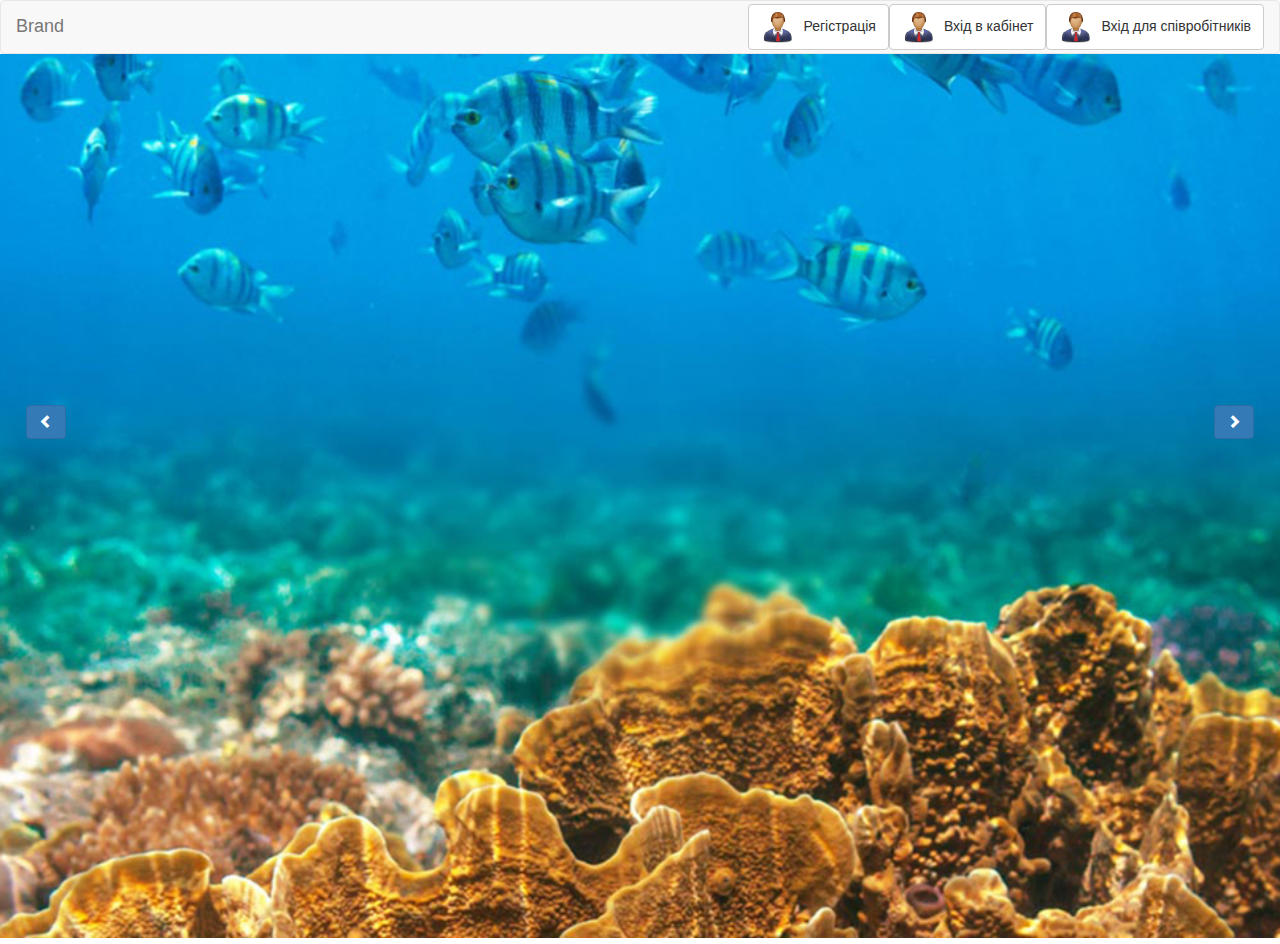
==== index.html @ a7763c83 "Initial commit" ====
<!DOCTYPE html>
<html lang="ru" ng-app="mgcrea.ngStrapDocs">
<head>
    <meta charset="utf-8">
    <meta http-equiv="X-UA-Compatible" content="IE=edge">
    <meta name="viewport" content="width=device-width, initial-scale=1">
    <!-- The above 3 meta tags *must* come first in the head; any other head content must come *after* these tags -->
    <title>Bootstrap 101 Template</title>

    <!-- Bootstrap -->
    <link href="css/owl.theme.css" rel="stylesheet">
    <link href="css/owl.carousel.css" rel="stylesheet">
    <link href="css/bootstrap.min.css" rel="stylesheet">
    <link href="css/style.css" rel="stylesheet">
    <!-- HTML5 shim and Respond.js for IE8 support of HTML5 elements and media queries -->
    <!-- WARNING: Respond.js doesn't work if you view the page via file:// -->
    <!--[if lt IE 9]>
    <!--<script src="https://oss.maxcdn.com/html5shiv/3.7.2/html5shiv.min.js"></script>-->
    <!--<script src="https://oss.maxcdn.com/respond/1.4.2/respond.min.js"></script>-->
    <!--<![endif]&ndash;&gt;-->
</head>
<body >
<div ng-view></div>


<!-- jQuery (necessary for Bootstrap's JavaScript plugins) -->
<script src="js/jquery-1.9.1.min.js"></script>
<!--<script src="js/jquery-2.1.4.min.map"></script>-->
<script src="js/owl.carousel.min.js"></script>
<script src="js/main.js"></script>
<script src="js/angular.js"></script>
<script src="js/angular-route.min.js.map"></script>
<script src="js/angular-sanitize.min.js.map"></script>
<script src="js/angular-strap.min.js.map"></script>
<script src="js/angular-animate.js"></script>
<script src="js/angular-sanitize.min.js"></script>
<script src="js/angular-strap.min.js"></script>
<script src="js/angular-route.min.js"></script>
<script src="js/app.js"></script>

<!--<script src="js/bootstrap.min.js"></script>-->
<!-- Include all compiled plugins (below), or include individual files as needed -->
<script src="js/bootstrap.min.js"></script>
<!--<script src="js/owl.carousel.min.js"></script>-->

<script src="js/notify.min.js"></script>
</body>
</html>
---- css/style.css ----
#owl-demo .item img{
    display: block;
    width: 100%;
    height: auto;
    /*min-height: 600px;*/
}
nav>button {
    z-index: 1000;
    border-radius: 0;
    padding-left: 5px;

}
.navbar-btn {
    margin-top: 3px;
    margin-bottom: 3px;
}
#login {
    /*position: absolute;*/
    /*right: 0;*/
    /*top: 0;*/
    /*z-index: 1000;*/
    /*border-radius: 0;*/
    /*padding-left: 5px;*/
    /*margin-top: 3px;*/
    /*margin-bottom: 3px;*/
}
.thumbnail {
    border: none;
}
#prev {
    position: absolute;
    top:45%;
    left: 2%;
}
#next {
    position: absolute;
    top:45%;
    right: 2%;
}
.btn_img {
    padding-right: 10px;
}
.modal-footer {
    padding-left: 0;
    padding-right: 0;
}
/*#business-contact {*/
    /*padding-right: 10px;*/
/*}*/
#vxod_na_rabotu,
#vuhod_na_obed,
#vgod_s_obeda,
#vuhod_s_rabotu{
    min-width: 120px;
}
.margin_fix {
    margin: 0;
}
/*.navbar-inverse {*/
    /*border-radius: 0;*/
/*}*/
.border_radius_fix {
    border-radius: 0;
}
.thumbnail img {
    max-width: 200px;
}
.icon_text {
    color: black;
    font-size: 16px;
}
.login_user {
    color: white;
    /*padding-top: 15px;*/
}
.thumbnail {
    background-color: inherit;
}
.margin_top_20 {
    margin-top: 20px;
}
.margin_left_15 {
    margin-left: 15px;
}
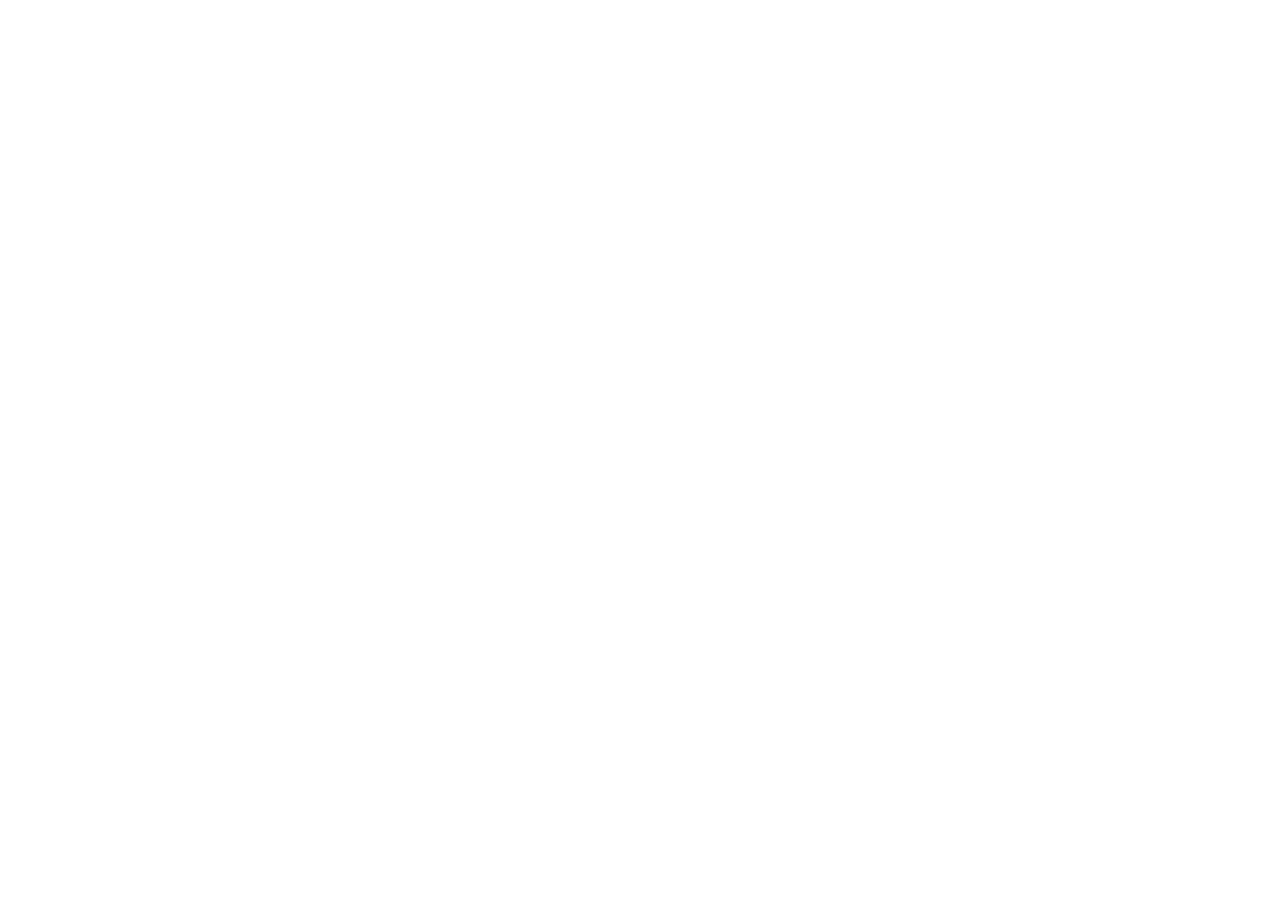
==== commit 305dc253: "111" ====
--- a/index.html
+++ b/index.html
@@ -6,12 +6,16 @@
     <meta name="viewport" content="width=device-width, initial-scale=1">
     <!-- The above 3 meta tags *must* come first in the head; any other head content must come *after* these tags -->
     <title>Bootstrap 101 Template</title>
-
+    <!--<script src="js/less.min.js"></script>-->
     <!-- Bootstrap -->
     <link href="css/owl.theme.css" rel="stylesheet">
     <link href="css/owl.carousel.css" rel="stylesheet">
     <link href="css/bootstrap.min.css" rel="stylesheet">
-    <link href="css/style.css" rel="stylesheet">
+    <link href="css/angular-motion.min.css">
+    <link href="css/font-awesome.min.css">
+    <link href="css/style.less" rel="stylesheet/less">
+    <link href="css/bootstrap-additions.min.css">
+
     <!-- HTML5 shim and Respond.js for IE8 support of HTML5 elements and media queries -->
     <!-- WARNING: Respond.js doesn't work if you view the page via file:// -->
     <!--[if lt IE 9]>
@@ -27,6 +31,7 @@
 <script src="js/jquery-1.9.1.min.js"></script>
 <!--<script src="js/jquery-2.1.4.min.map"></script>-->
 <script src="js/owl.carousel.min.js"></script>
+<!--<script src="js/owl.carousel.min.js"></script>-->
 <script src="js/main.js"></script>
 <script src="js/angular.js"></script>
 <script src="js/angular-route.min.js.map"></script>
@@ -36,7 +41,9 @@
 <script src="js/angular-sanitize.min.js"></script>
 <script src="js/angular-strap.min.js"></script>
 <script src="js/angular-route.min.js"></script>
+<script src="js/angular-resource.min.js"></script>
 <script src="js/app.js"></script>
+<script src="js/less.min.js"></script>
 
 <!--<script src="js/bootstrap.min.js"></script>-->
 <!-- Include all compiled plugins (below), or include individual files as needed -->
--- a/css/angular-motion.min.css
+++ b/css/angular-motion.min.css
@@ -0,0 +1,9 @@
+/**
+ * angular-motion
+ * @version v0.4.2 - 2015-05-20
+ * @link https://github.com/mgcrea/angular-motion
+ * @author Olivier Louvignes <olivier@mg-crea.com> (https://github.com/mgcrea)
+ * @license MIT License, http://www.opensource.org/licenses/MIT
+ */
+.am-collapse{-webkit-animation-duration:.3s;animation-duration:.3s;-webkit-animation-timing-function:ease;animation-timing-function:ease;-webkit-animation-fill-mode:backwards;animation-fill-mode:backwards;overflow:hidden;opacity:1}.am-collapse.am-collapse-add,.am-collapse.ng-hide-remove,.am-collapse.ng-move{-webkit-animation-name:expand;animation-name:expand}.am-collapse.am-collapse-remove,.am-collapse.ng-hide{-webkit-animation-name:collapse;animation-name:collapse}.am-collapse.ng-enter{visibility:hidden;-webkit-animation-name:expand;animation-name:expand;-webkit-animation-play-state:paused;animation-play-state:paused}.am-collapse.ng-enter.ng-enter-active{visibility:visible;-webkit-animation-play-state:running;animation-play-state:running}.am-collapse.ng-leave{-webkit-animation-name:collapse;animation-name:collapse;-webkit-animation-play-state:paused;animation-play-state:paused}.am-collapse.ng-leave.ng-leave-active{-webkit-animation-play-state:running;animation-play-state:running}@-webkit-keyframes expand{from{max-height:0}to{max-height:500px}}@keyframes expand{from{max-height:0}to{max-height:500px}}@-webkit-keyframes collapse{from{max-height:500px}to{max-height:0}}@keyframes collapse{from{max-height:500px}to{max-height:0}}.panel-collapse.am-collapse.in-remove{-webkit-animation-name:collapse;animation-name:collapse;display:block}.panel-collapse.am-collapse.in-add{-webkit-animation-name:expand;animation-name:expand}.am-fade{-webkit-animation-duration:.3s;animation-duration:.3s;-webkit-animation-timing-function:linear;animation-timing-function:linear;-webkit-animation-fill-mode:backwards;animation-fill-mode:backwards;opacity:1}.am-fade.am-fade-add,.am-fade.ng-hide-remove,.am-fade.ng-move{-webkit-animation-name:fadeIn;animation-name:fadeIn}.am-fade.am-fade-remove,.am-fade.ng-hide{-webkit-animation-name:fadeOut;animation-name:fadeOut}.am-fade.ng-enter{visibility:hidden;-webkit-animation-name:fadeIn;animation-name:fadeIn;-webkit-animation-play-state:paused;animation-play-state:paused}.am-fade.ng-enter.ng-enter-active{visibility:visible;-webkit-animation-play-state:running;animation-play-state:running}.am-fade.ng-leave{-webkit-animation-name:fadeOut;animation-name:fadeOut;-webkit-animation-play-state:paused;animation-play-state:paused}.am-fade.ng-leave.ng-leave-active{-webkit-animation-play-state:running;animation-play-state:running}@-webkit-keyframes fadeIn{from{opacity:0}to{opacity:1}}@keyframes fadeIn{from{opacity:0}to{opacity:1}}@-webkit-keyframes fadeOut{from{opacity:1}to{opacity:0}}@keyframes fadeOut{from{opacity:1}to{opacity:0}}.tab-pane.am-fade.active-remove{display:none!important}.tab-pane.am-fade.active-add{-webkit-animation-name:fadeIn;animation-name:fadeIn}.aside-backdrop.am-fade,.modal-backdrop.am-fade{background:rgba(0,0,0,.5);-webkit-animation-duration:.15s;animation-duration:.15s}.aside-backdrop.am-fade.ng-leave,.modal-backdrop.am-fade.ng-leave{-webkit-animation-delay:.3s;animation-delay:.3s}.am-flip-x{-webkit-animation-duration:.4s;animation-duration:.4s;-webkit-animation-timing-function:ease;animation-timing-function:ease;-webkit-animation-fill-mode:backwards;animation-fill-mode:backwards}.am-flip-x.am-flip-x-add,.am-flip-x.ng-hide-remove,.am-flip-x.ng-move{-webkit-animation-name:flipInXBounce;animation-name:flipInXBounce}.am-flip-x.am-flip-x-remove,.am-flip-x.ng-hide{-webkit-animation-name:flipOutX;animation-name:flipOutX}.am-flip-x.ng-enter{visibility:hidden;-webkit-animation-name:flipInXBounce;animation-name:flipInXBounce;-webkit-animation-play-state:paused;animation-play-state:paused}.am-flip-x.ng-enter.ng-enter-active{visibility:visible;-webkit-animation-play-state:running;animation-play-state:running}.am-flip-x.ng-leave{-webkit-animation-name:flipOutX;animation-name:flipOutX;-webkit-animation-play-state:paused;animation-play-state:paused}.am-flip-x.ng-leave.ng-leave-active{-webkit-animation-play-state:running;animation-play-state:running}.am-flip-x-linear{-webkit-animation-duration:.4s;animation-duration:.4s;-webkit-animation-timing-function:ease;animation-timing-function:ease;-webkit-animation-fill-mode:backwards;animation-fill-mode:backwards}.am-flip-x-linear.am-flip-x-add,.am-flip-x-linear.ng-hide-remove,.am-flip-x-linear.ng-move{-webkit-animation-name:flipInX;animation-name:flipInX}.am-flip-x-linear.am-flip-x-remove,.am-flip-x-linear.ng-hide{-webkit-animation-name:flipOutX;animation-name:flipOutX}.am-flip-x-linear.ng-enter{visibility:hidden;-webkit-animation-name:flipInX;animation-name:flipInX;-webkit-animation-play-state:paused;animation-play-state:paused}.am-flip-x-linear.ng-enter.ng-enter-active{visibility:visible;-webkit-animation-play-state:running;animation-play-state:running}.am-flip-x-linear.ng-leave{-webkit-animation-name:flipOutX;animation-name:flipOutX;-webkit-animation-play-state:paused;animation-play-state:paused}.am-flip-x-linear.ng-leave.ng-leave-active{-webkit-animation-play-state:running;animation-play-state:running}@-webkit-keyframes flipInX{from{opacity:0;-webkit-transform:perspective(400px) rotateX(90deg);transform:perspective(400px) rotateX(90deg)}to{opacity:1;-webkit-transform:perspective(400px) rotateX(0deg);transform:perspective(400px) rotateX(0deg)}}@keyframes flipInX{from{opacity:0;-webkit-transform:perspective(400px) rotateX(90deg);transform:perspective(400px) rotateX(90deg)}to{opacity:1;-webkit-transform:perspective(400px) rotateX(0deg);transform:perspective(400px) rotateX(0deg)}}@-webkit-keyframes flipInXBounce{from{opacity:0;-webkit-transform:perspective(400px) rotateX(90deg);transform:perspective(400px) rotateX(90deg)}40%{-webkit-transform:perspective(400px) rotateX(-10deg);transform:perspective(400px) rotateX(-10deg)}70%{-webkit-transform:perspective(400px) rotateX(10deg);transform:perspective(400px) rotateX(10deg)}to{opacity:1;-webkit-transform:perspective(400px) rotateX(0deg);transform:perspective(400px) rotateX(0deg)}}@keyframes flipInXBounce{from{opacity:0;-webkit-transform:perspective(400px) rotateX(90deg);transform:perspective(400px) rotateX(90deg)}40%{-webkit-transform:perspective(400px) rotateX(-10deg);transform:perspective(400px) rotateX(-10deg)}70%{-webkit-transform:perspective(400px) rotateX(10deg);transform:perspective(400px) rotateX(10deg)}to{opacity:1;-webkit-transform:perspective(400px) rotateX(0deg);transform:perspective(400px) rotateX(0deg)}}@-webkit-keyframes flipOutX{from{opacity:1;-webkit-transform:perspective(400px) rotateX(0deg);transform:perspective(400px) rotateX(0deg)}to{opacity:0;-webkit-transform:perspective(400px) rotateX(90deg);transform:perspective(400px) rotateX(90deg)}}@keyframes flipOutX{from{opacity:1;-webkit-transform:perspective(400px) rotateX(0deg);transform:perspective(400px) rotateX(0deg)}to{opacity:0;-webkit-transform:perspective(400px) rotateX(90deg);transform:perspective(400px) rotateX(90deg)}}.am-slide-top{-webkit-animation-duration:.3s;animation-duration:.3s;-webkit-animation-timing-function:ease-in-out;animation-timing-function:ease-in-out;-webkit-animation-fill-mode:backwards;animation-fill-mode:backwards}.am-slide-top.am-slide-top-add,.am-slide-top.ng-hide-remove,.am-slide-top.ng-move{-webkit-animation-name:slideFromTop;animation-name:slideFromTop}.am-slide-top.am-slide-top-remove,.am-slide-top.ng-hide{-webkit-animation-name:slideToTop;animation-name:slideToTop}.am-slide-top.ng-enter{visibility:hidden;-webkit-animation-name:slideFromTop;animation-name:slideFromTop;-webkit-animation-play-state:paused;animation-play-state:paused}.am-slide-top.ng-enter.ng-enter-active{visibility:visible;-webkit-animation-play-state:running;animation-play-state:running}.am-slide-top.ng-leave{-webkit-animation-name:slideToTop;animation-name:slideToTop;-webkit-animation-play-state:paused;animation-play-state:paused}.am-slide-top.ng-leave.ng-leave-active{-webkit-animation-play-state:running;animation-play-state:running}.am-slide-right{-webkit-animation-duration:.3s;animation-duration:.3s;-webkit-animation-timing-function:ease-in-out;animation-timing-function:ease-in-out;-webkit-animation-fill-mode:backwards;animation-fill-mode:backwards}.am-slide-right.am-slide-right-add,.am-slide-right.ng-hide-remove,.am-slide-right.ng-move{-webkit-animation-name:slideFromRight;animation-name:slideFromRight}.am-slide-right.am-slide-right-remove,.am-slide-right.ng-hide{-webkit-animation-name:slideToRight;animation-name:slideToRight}.am-slide-right.ng-enter{visibility:hidden;-webkit-animation-name:slideFromRight;animation-name:slideFromRight;-webkit-animation-play-state:paused;animation-play-state:paused}.am-slide-right.ng-enter.ng-enter-active{visibility:visible;-webkit-animation-play-state:running;animation-play-state:running}.am-slide-right.ng-leave{-webkit-animation-name:slideToRight;animation-name:slideToRight;-webkit-animation-play-state:paused;animation-play-state:paused}.am-slide-right.ng-leave.ng-leave-active{-webkit-animation-play-state:running;animation-play-state:running}.am-slide-bottom{-webkit-animation-duration:.3s;animation-duration:.3s;-webkit-animation-timing-function:ease-in-out;animation-timing-function:ease-in-out;-webkit-animation-fill-mode:backwards;animation-fill-mode:backwards}.am-slide-bottom.am-slide-bottom-add,.am-slide-bottom.ng-hide-remove,.am-slide-bottom.ng-move{-webkit-animation-name:slideFromBottom;animation-name:slideFromBottom}.am-slide-bottom.am-slide-bottom-remove,.am-slide-bottom.ng-hide{-webkit-animation-name:slideToBottom;animation-name:slideToBottom}.am-slide-bottom.ng-enter{visibility:hidden;-webkit-animation-name:slideFromBottom;animation-name:slideFromBottom;-webkit-animation-play-state:paused;animation-play-state:paused}.am-slide-bottom.ng-enter.ng-enter-active{visibility:visible;-webkit-animation-play-state:running;animation-play-state:running}.am-slide-bottom.ng-leave{-webkit-animation-name:slideToBottom;animation-name:slideToBottom;-webkit-animation-play-state:paused;animation-play-state:paused}.am-slide-bottom.ng-leave.ng-leave-active{-webkit-animation-play-state:running;animation-play-state:running}.am-slide-left{-webkit-animation-duration:.3s;animation-duration:.3s;-webkit-animation-timing-function:ease-in-out;animation-timing-function:ease-in-out;-webkit-animation-fill-mode:backwards;animation-fill-mode:backwards}.am-slide-left.am-slide-left-add,.am-slide-left.ng-hide-remove,.am-slide-left.ng-move{-webkit-animation-name:slideFromLeft;animation-name:slideFromLeft}.am-slide-left.am-slide-left-remove,.am-slide-left.ng-hide{-webkit-animation-name:slideToLeft;animation-name:slideToLeft}.am-slide-left.ng-enter{visibility:hidden;-webkit-animation-name:slideFromLeft;animation-name:slideFromLeft;-webkit-animation-play-state:paused;animation-play-state:paused}.am-slide-left.ng-enter.ng-enter-active{visibility:visible;-webkit-animation-play-state:running;animation-play-state:running}.am-slide-left.ng-leave{-webkit-animation-name:slideToLeft;animation-name:slideToLeft;-webkit-animation-play-state:paused;animation-play-state:paused}.am-slide-left.ng-leave.ng-leave-active{-webkit-animation-play-state:running;animation-play-state:running}@-webkit-keyframes slideFromTop{from{-webkit-transform:translateY(-100%);transform:translateY(-100%)}}@keyframes slideFromTop{from{-webkit-transform:translateY(-100%);transform:translateY(-100%)}}@-webkit-keyframes slideToTop{to{-webkit-transform:translateY(-100%);transform:translateY(-100%)}}@keyframes slideToTop{to{-webkit-transform:translateY(-100%);transform:translateY(-100%)}}@-webkit-keyframes slideFromRight{from{-webkit-transform:translateX(100%);transform:translateX(100%)}}@keyframes slideFromRight{from{-webkit-transform:translateX(100%);transform:translateX(100%)}}@-webkit-keyframes slideToRight{to{-webkit-transform:translateX(100%);transform:translateX(100%)}}@keyframes slideToRight{to{-webkit-transform:translateX(100%);transform:translateX(100%)}}@-webkit-keyframes slideFromBottom{from{-webkit-transform:translateY(100%);transform:translateY(100%)}}@keyframes slideFromBottom{from{-webkit-transform:translateY(100%);transform:translateY(100%)}}@-webkit-keyframes slideToBottom{to{-webkit-transform:translateY(100%);transform:translateY(100%)}}@keyframes slideToBottom{to{-webkit-transform:translateY(100%);transform:translateY(100%)}}@-webkit-keyframes slideFromLeft{from{-webkit-transform:translateX(-100%);transform:translateX(-100%)}}@keyframes slideFromLeft{from{-webkit-transform:translateX(-100%);transform:translateX(-100%)}}@-webkit-keyframes slideToLeft{to{-webkit-transform:translateX(-100%);transform:translateX(-100%)}}@keyframes slideToLeft{to{-webkit-transform:translateX(-100%);transform:translateX(-100%)}}.am-fade-and-slide-top{-webkit-animation-duration:.3s;animation-duration:.3s;-webkit-animation-timing-function:ease-in-out;animation-timing-function:ease-in-out;-webkit-animation-fill-mode:backwards;animation-fill-mode:backwards}.am-fade-and-slide-top.am-fade-and-slide-top-add,.am-fade-and-slide-top.ng-hide-remove,.am-fade-and-slide-top.ng-move{-webkit-animation-name:fadeAndSlideFromTop;animation-name:fadeAndSlideFromTop}.am-fade-and-slide-top.am-fade-and-slide-top-remove,.am-fade-and-slide-top.ng-hide{-webkit-animation-name:fadeAndSlideToTop;animation-name:fadeAndSlideToTop}.am-fade-and-slide-top.ng-enter{visibility:hidden;-webkit-animation-name:fadeAndSlideFromTop;animation-name:fadeAndSlideFromTop;-webkit-animation-play-state:paused;animation-play-state:paused}.am-fade-and-slide-top.ng-enter.ng-enter-active{visibility:visible;-webkit-animation-play-state:running;animation-play-state:running}.am-fade-and-slide-top.ng-leave{-webkit-animation-name:fadeAndSlideToTop;animation-name:fadeAndSlideToTop;-webkit-animation-play-state:paused;animation-play-state:paused}.am-fade-and-slide-top.ng-leave.ng-leave-active{-webkit-animation-play-state:running;animation-play-state:running}.am-fade-and-slide-right{-webkit-animation-duration:.3s;animation-duration:.3s;-webkit-animation-timing-function:ease-in-out;animation-timing-function:ease-in-out;-webkit-animation-fill-mode:backwards;animation-fill-mode:backwards}.am-fade-and-slide-right.am-fade-and-slide-right-add,.am-fade-and-slide-right.ng-hide-remove,.am-fade-and-slide-right.ng-move{-webkit-animation-name:fadeAndSlideFromRight;animation-name:fadeAndSlideFromRight}.am-fade-and-slide-right.am-fade-and-slide-right-remove,.am-fade-and-slide-right.ng-hide{-webkit-animation-name:fadeAndSlideToRight;animation-name:fadeAndSlideToRight}.am-fade-and-slide-right.ng-enter{visibility:hidden;-webkit-animation-name:fadeAndSlideFromRight;animation-name:fadeAndSlideFromRight;-webkit-animation-play-state:paused;animation-play-state:paused}.am-fade-and-slide-right.ng-enter.ng-enter-active{visibility:visible;-webkit-animation-play-state:running;animation-play-state:running}.am-fade-and-slide-right.ng-leave{-webkit-animation-name:fadeAndSlideToRight;animation-name:fadeAndSlideToRight;-webkit-animation-play-state:paused;animation-play-state:paused}.am-fade-and-slide-right.ng-leave.ng-leave-active{-webkit-animation-play-state:running;animation-play-state:running}.am-fade-and-slide-bottom{-webkit-animation-duration:.3s;animation-duration:.3s;-webkit-animation-timing-function:ease-in-out;animation-timing-function:ease-in-out;-webkit-animation-fill-mode:backwards;animation-fill-mode:backwards}.am-fade-and-slide-bottom.am-fade-and-slide-bottom-add,.am-fade-and-slide-bottom.ng-hide-remove,.am-fade-and-slide-bottom.ng-move{-webkit-animation-name:fadeAndSlideFromBottom;animation-name:fadeAndSlideFromBottom}.am-fade-and-slide-bottom.am-fade-and-slide-bottom-remove,.am-fade-and-slide-bottom.ng-hide{-webkit-animation-name:fadeAndSlideToBottom;animation-name:fadeAndSlideToBottom}.am-fade-and-slide-bottom.ng-enter{visibility:hidden;-webkit-animation-name:fadeAndSlideFromBottom;animation-name:fadeAndSlideFromBottom;-webkit-animation-play-state:paused;animation-play-state:paused}.am-fade-and-slide-bottom.ng-enter.ng-enter-active{visibility:visible;-webkit-animation-play-state:running;animation-play-state:running}.am-fade-and-slide-bottom.ng-leave{-webkit-animation-name:fadeAndSlideToBottom;animation-name:fadeAndSlideToBottom;-webkit-animation-play-state:paused;animation-play-state:paused}.am-fade-and-slide-bottom.ng-leave.ng-leave-active{-webkit-animation-play-state:running;animation-play-state:running}.am-fade-and-slide-left{-webkit-animation-duration:.3s;animation-duration:.3s;-webkit-animation-timing-function:ease-in-out;animation-timing-function:ease-in-out;-webkit-animation-fill-mode:backwards;animation-fill-mode:backwards}.am-fade-and-slide-left.am-fade-and-slide-left-add,.am-fade-and-slide-left.ng-hide-remove,.am-fade-and-slide-left.ng-move{-webkit-animation-fill-mode:backwards;animation-fill-mode:backwards;-webkit-animation-name:fadeAndSlideFromLeft;animation-name:fadeAndSlideFromLeft}.am-fade-and-slide-left.am-fade-and-slide-left-remove,.am-fade-and-slide-left.ng-hide{-webkit-animation-name:fadeAndSlideToLeft;animation-name:fadeAndSlideToLeft}.am-fade-and-slide-left.ng-enter{visibility:hidden;-webkit-animation-name:fadeAndSlideFromLeft;animation-name:fadeAndSlideFromLeft;-webkit-animation-play-state:paused;animation-play-state:paused}.am-fade-and-slide-left.ng-enter.ng-enter-active{visibility:visible;-webkit-animation-play-state:running;animation-play-state:running}.am-fade-and-slide-left.ng-leave{-webkit-animation-name:fadeAndSlideToLeft;animation-name:fadeAndSlideToLeft;-webkit-animation-play-state:paused;animation-play-state:paused}.am-fade-and-slide-left.ng-leave.ng-leave-active{-webkit-animation-play-state:running;animation-play-state:running}@-webkit-keyframes fadeAndSlideFromTop{from{opacity:0;-webkit-transform:translateY(-20%);transform:translateY(-20%)}to{opacity:1}}@keyframes fadeAndSlideFromTop{from{opacity:0;-webkit-transform:translateY(-20%);transform:translateY(-20%)}to{opacity:1}}@-webkit-keyframes fadeAndSlideToTop{from{opacity:1}to{opacity:0;-webkit-transform:translateY(-20%);transform:translateY(-20%)}}@keyframes fadeAndSlideToTop{from{opacity:1}to{opacity:0;-webkit-transform:translateY(-20%);transform:translateY(-20%)}}@-webkit-keyframes fadeAndSlideFromRight{from{opacity:0;-webkit-transform:translateX(20%);transform:translateX(20%)}to{opacity:1}}@keyframes fadeAndSlideFromRight{from{opacity:0;-webkit-transform:translateX(20%);transform:translateX(20%)}to{opacity:1}}@-webkit-keyframes fadeAndSlideToRight{from{opacity:1}to{opacity:0;-webkit-transform:translateX(20%);transform:translateX(20%)}}@keyframes fadeAndSlideToRight{from{opacity:1}to{opacity:0;-webkit-transform:translateX(20%);transform:translateX(20%)}}@-webkit-keyframes fadeAndSlideFromBottom{from{opacity:0;-webkit-transform:translateY(20%);transform:translateY(20%)}to{opacity:1}}@keyframes fadeAndSlideFromBottom{from{opacity:0;-webkit-transform:translateY(20%);transform:translateY(20%)}to{opacity:1}}@-webkit-keyframes fadeAndSlideToBottom{from{opacity:1}to{opacity:0;-webkit-transform:translateY(20%);transform:translateY(20%)}}@keyframes fadeAndSlideToBottom{from{opacity:1}to{opacity:0;-webkit-transform:translateY(20%);transform:translateY(20%)}}@-webkit-keyframes fadeAndSlideFromLeft{from{opacity:0;-webkit-transform:translateX(-20%);transform:translateX(-20%)}to{opacity:1}}@keyframes fadeAndSlideFromLeft{from{opacity:0;-webkit-transform:translateX(-20%);transform:translateX(-20%)}to{opacity:1}}@-webkit-keyframes fadeAndSlideToLeft{from{opacity:1}to{opacity:0;-webkit-transform:translateX(-20%);transform:translateX(-20%)}}@keyframes fadeAndSlideToLeft{from{opacity:1}to{opacity:0;-webkit-transform:translateX(-20%);transform:translateX(-20%)}}.am-fade-and-scale{-webkit-animation-duration:.3s;animation-duration:.3s;-webkit-animation-timing-function:ease-in-out;animation-timing-function:ease-in-out;-webkit-animation-fill-mode:backwards;animation-fill-mode:backwards}.am-fade-and-scale.am-fade-and-scale-add,.am-fade-and-scale.ng-enter,.am-fade-and-scale.ng-hide-remove,.am-fade-and-scale.ng-move{-webkit-animation-name:fadeAndScaleIn;animation-name:fadeAndScaleIn}.am-fade-and-scale.am-fade-and-scale-remove,.am-fade-and-scale.ng-hide,.am-fade-and-scale.ng-leave{-webkit-animation-name:fadeAndScaleOut;animation-name:fadeAndScaleOut}.am-fade-and-scale.ng-enter{visibility:hidden;-webkit-animation-name:fadeAndScaleIn;animation-name:fadeAndScaleIn;-webkit-animation-play-state:paused;animation-play-state:paused}.am-fade-and-scale.ng-enter.ng-enter-active{visibility:visible;-webkit-animation-play-state:running;animation-play-state:running}.am-fade-and-scale.ng-leave{-webkit-animation-name:fadeAndScaleOut;animation-name:fadeAndScaleOut;-webkit-animation-play-state:paused;animation-play-state:paused}.am-fade-and-scale.ng-leave.ng-leave-active{-webkit-animation-play-state:running;animation-play-state:running}@-webkit-keyframes fadeAndScaleIn{from{opacity:0;-webkit-transform:scale(0.7);transform:scale(0.7)}to{opacity:1}}@keyframes fadeAndScaleIn{from{opacity:0;-webkit-transform:scale(0.7);transform:scale(0.7)}to{opacity:1}}@-webkit-keyframes fadeAndScaleOut{from{opacity:1}to{opacity:0;-webkit-transform:scale(0.7);transform:scale(0.7)}}@keyframes fadeAndScaleOut{from{opacity:1}to{opacity:0;-webkit-transform:scale(0.7);transform:scale(0.7)}}
+/*# sourceMappingURL=angular-motion.min.css.map */